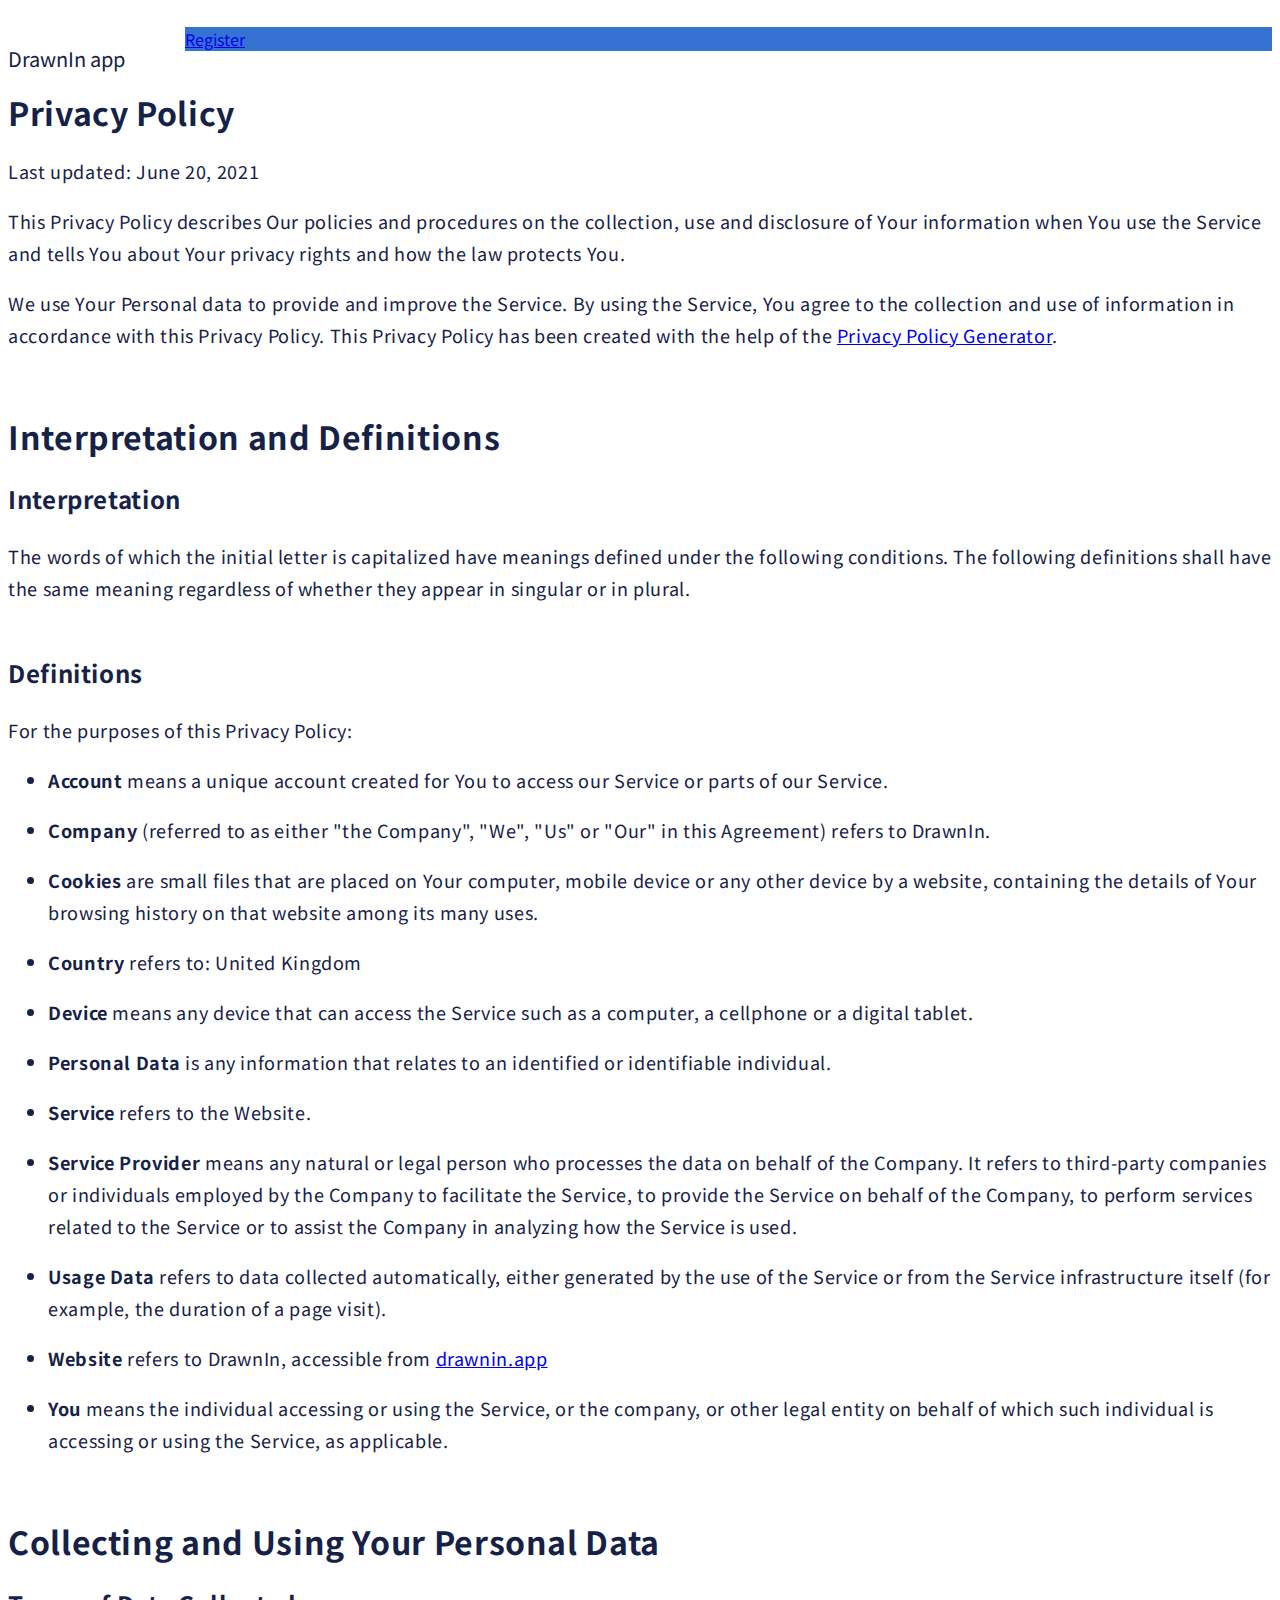
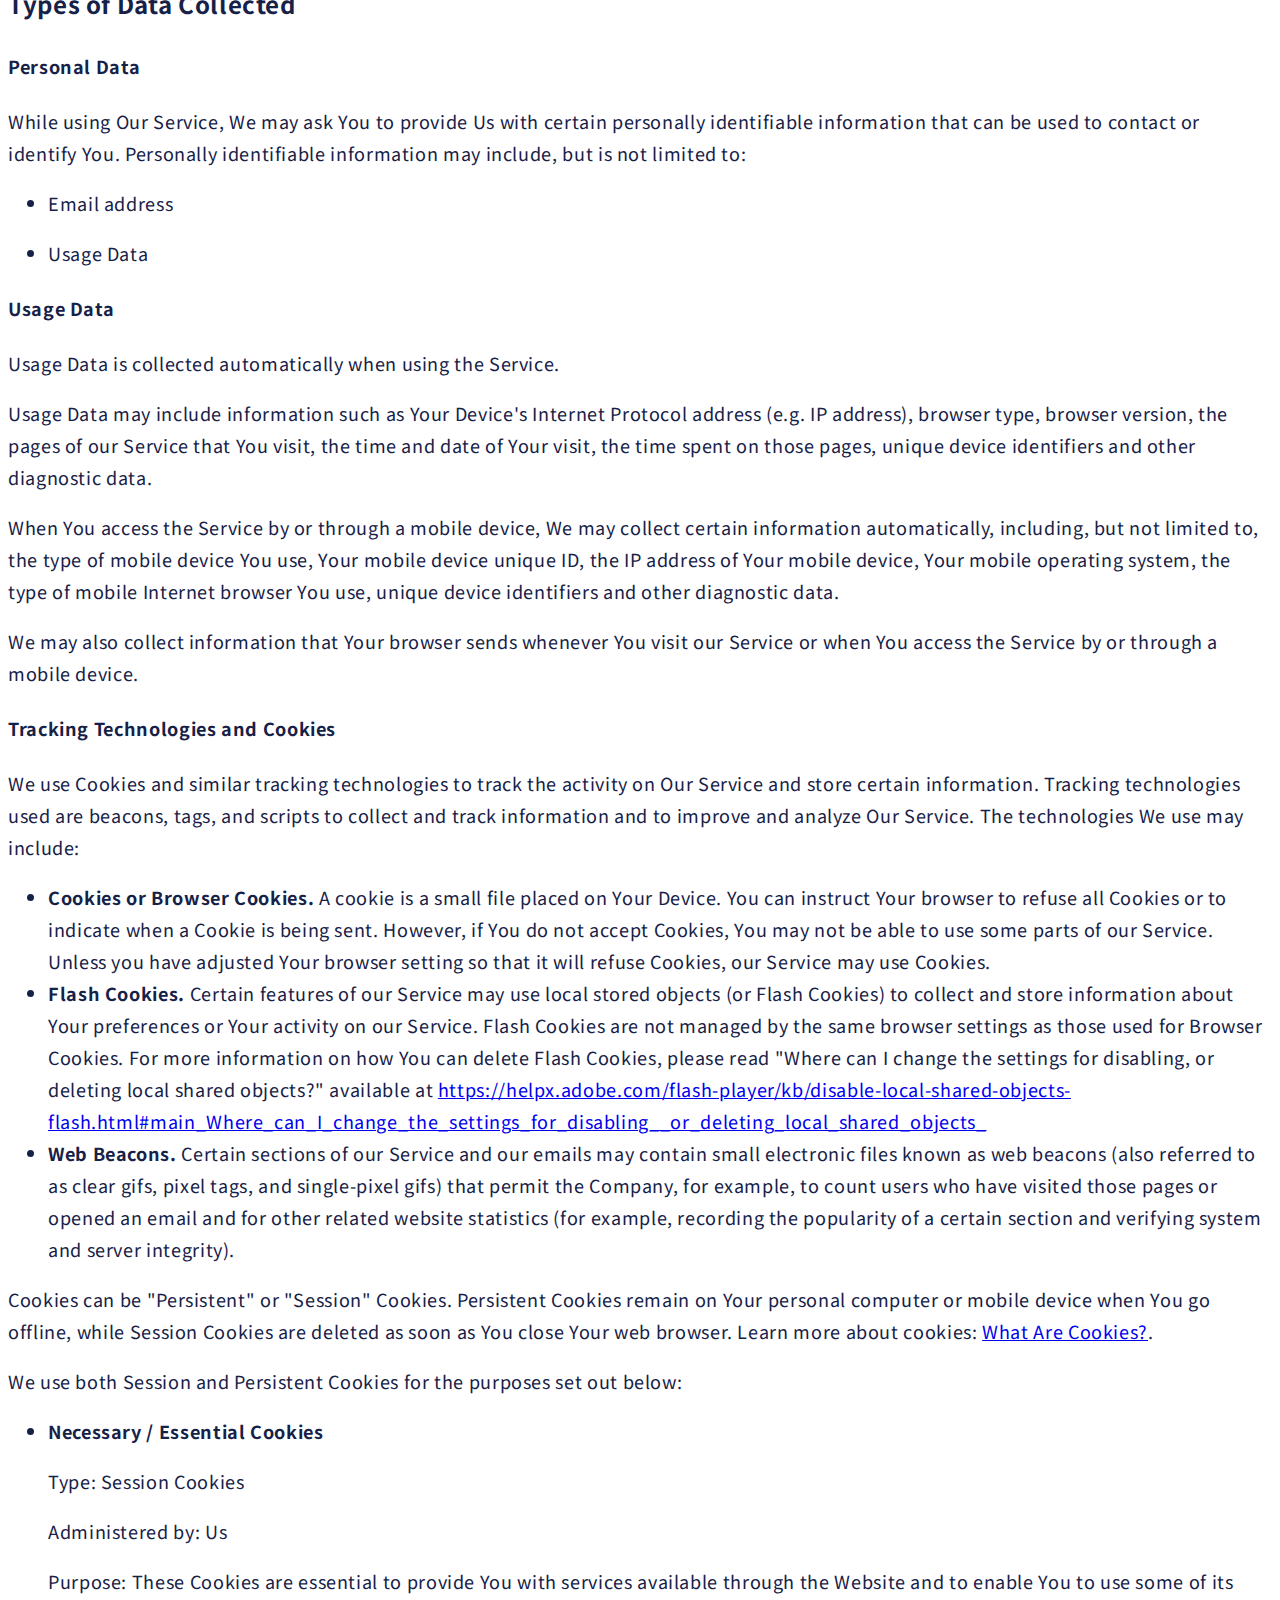
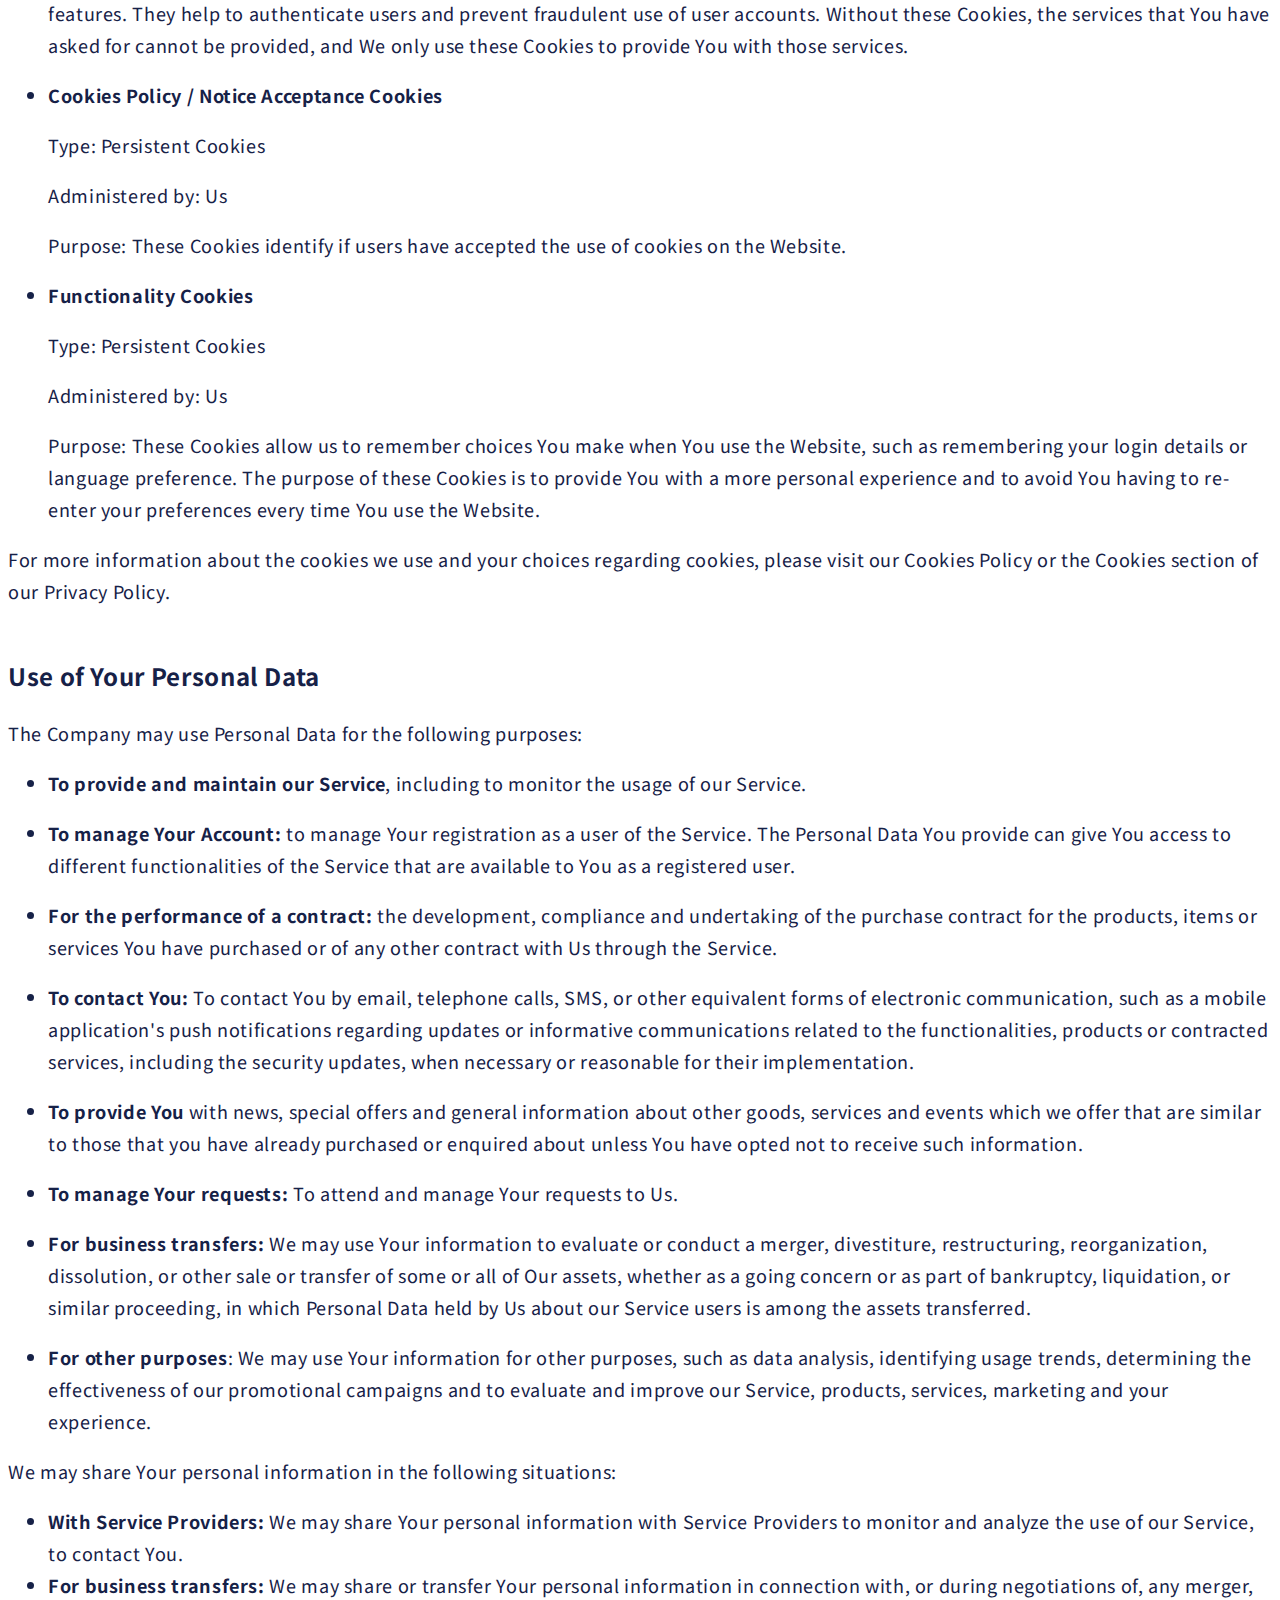
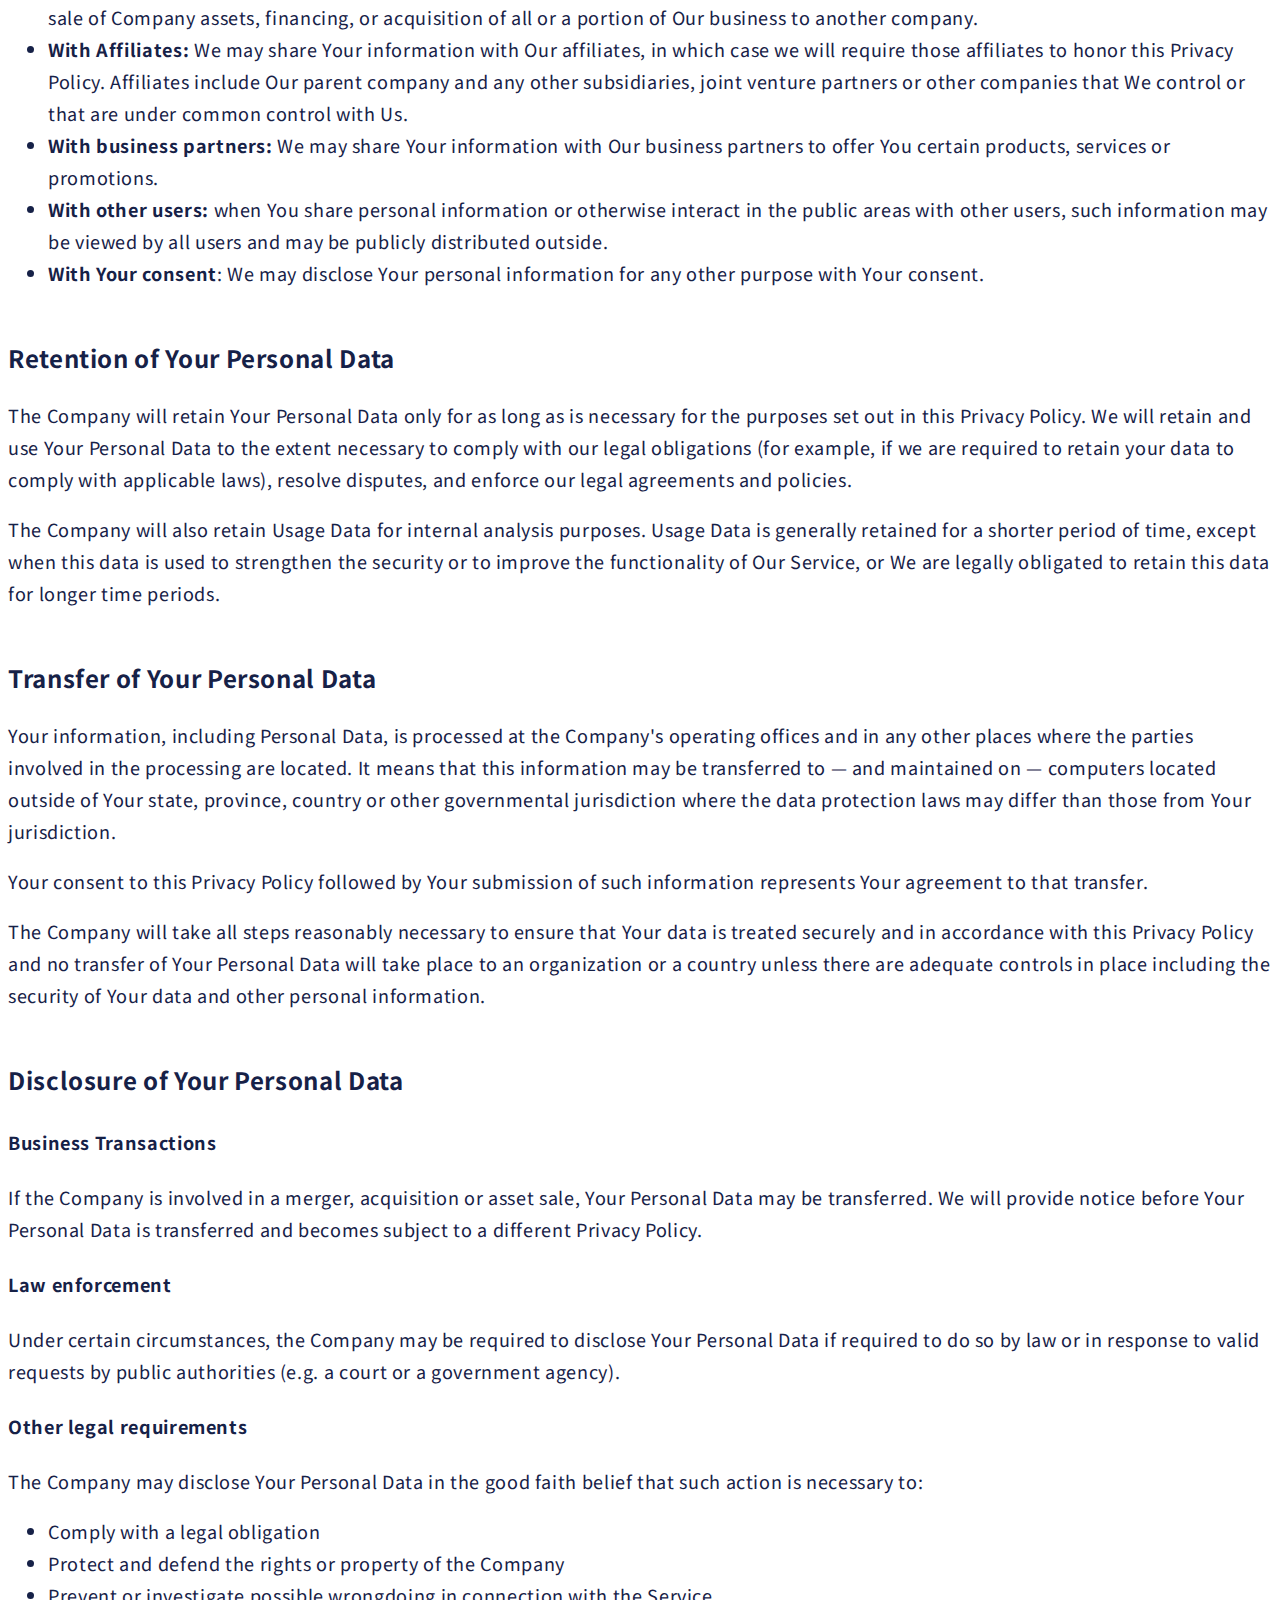
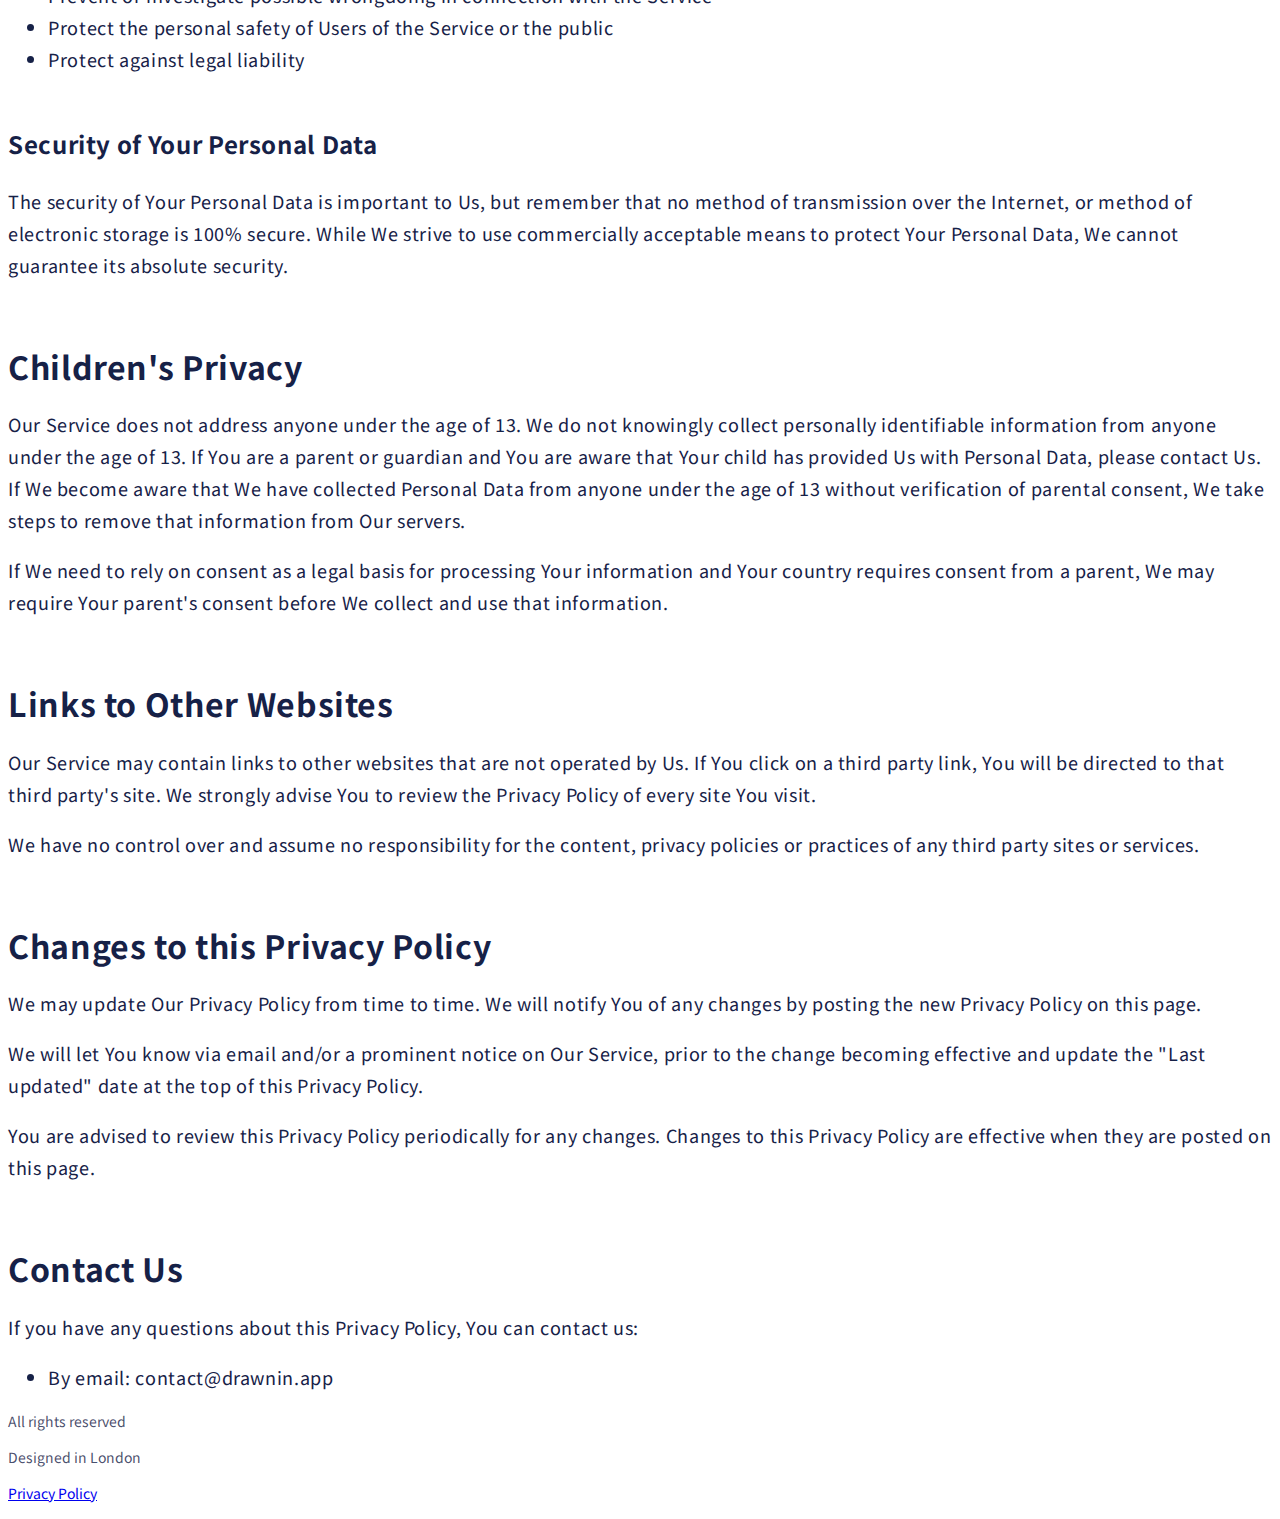
==== pp.html @ 8e8e0431 "initial commit" ====
<!doctype html>
    <html lang="en">
<head>
    <title>Privacy Policy for DrawnIn</title>
    <meta name="description" content="Privacy Policy for DrawnIn">
    <meta name="author" content="DrawnIn">
    <!-- DrawnIn CSS -->
    <link href="css/style.css" rel="stylesheet" type="text/css" />
    <!-- Bootstrap core CSS -->
    <link href="https://cdn.jsdelivr.net/npm/bootstrap@5.0.1/dist/css/bootstrap.min.css" rel="stylesheet" integrity="sha384-+0n0xVW2eSR5OomGNYDnhzAbDsOXxcvSN1TPprVMTNDbiYZCxYbOOl7+AMvyTG2x" crossorigin="anonymous" />

        <!-- Google fonts -->
        <link rel="preconnect" href="https://fonts.gstatic.com"> 
        <link href="https://fonts.googleapis.com/css2?family=Noto+Sans+JP:wght@400;500;700&display=swap" rel="stylesheet" />
</head>

<body>
    <div class="full-width background-white-transparent sticky-top">
        <div class="container">
            <div class="row justify-content-between" style="padding-top:1.2rem">
                <div class="col-6 cod-md-4 my-auto text-center">
                    <p class="logotext my-auto" style="max-width: 10rem;">
                    <a href="index.html">
                        DrawnIn app
                    </a>
                </p>
                </div>
                <div class="col-6 col-md-4 text-center">
                    <a class="btn btn-primary" id="main-register-button" href="index.html#registration_form">Register</a>
                </div>
            </div>
        </div>
    </div>
    <main>
        <div class="pp">
            <div class="container">
                <div class="row">
                    <div class="col">
                        <h1>Privacy Policy</h1>
                        <p>Last updated: June 20, 2021</p>
                        <p>This Privacy Policy describes Our policies and procedures on the collection, use and disclosure of Your information when You use the Service and tells You about Your privacy rights and how the law protects You.</p>
                        <p>We use Your Personal data to provide and improve the Service. By using the Service, You agree to the collection and use of information in accordance with this Privacy Policy. This Privacy Policy has been created with the help of the <a href="https://www.privacypolicies.com/privacy-policy-generator/" target="_blank">Privacy Policy Generator</a>.</p>
                        <h1>Interpretation and Definitions</h1>
                        <h2 id="specialh2">Interpretation</h2>
                        <p>The words of which the initial letter is capitalized have meanings defined under the following conditions. The following definitions shall have the same meaning regardless of whether they appear in singular or in plural.</p>
                        <h2>Definitions</h2>
                        <p>For the purposes of this Privacy Policy:</p>
                        <ul>
                            <li>
                                <p><strong>Account</strong> means a unique account created for You to access our Service or parts of our Service.</p>
                            </li>
                            <li>
                                <p><strong>Company</strong> (referred to as either &quot;the Company&quot;, &quot;We&quot;, &quot;Us&quot; or &quot;Our&quot; in this Agreement) refers to DrawnIn.</p>
                            </li>
                            <li>
                                <p><strong>Cookies</strong> are small files that are placed on Your computer, mobile device or any other device by a website, containing the details of Your browsing history on that website among its many uses.</p>
                            </li>
                            <li>
                                <p><strong>Country</strong> refers to:  United Kingdom</p>
                            </li>
                            <li>
                                <p><strong>Device</strong> means any device that can access the Service such as a computer, a cellphone or a digital tablet.</p>
                            </li>
                            <li>
                                <p><strong>Personal Data</strong> is any information that relates to an identified or identifiable individual.</p>
                            </li>
                            <li>
                                <p><strong>Service</strong> refers to the Website.</p>
                            </li>
                            <li>
                                <p><strong>Service Provider</strong> means any natural or legal person who processes the data on behalf of the Company. It refers to third-party companies or individuals employed by the Company to facilitate the Service, to provide the Service on behalf of the Company, to perform services related to the Service or to assist the Company in analyzing how the Service is used.</p>
                            </li>
                            <li>
                                <p><strong>Usage Data</strong> refers to data collected automatically, either generated by the use of the Service or from the Service infrastructure itself (for example, the duration of a page visit).</p>
                            </li>
                            <li>
                                <p><strong>Website</strong> refers to DrawnIn, accessible from <a href="drawnin.app" rel="external nofollow noopener" target="_blank">drawnin.app</a></p>
                            </li>
                            <li>
                                <p><strong>You</strong> means the individual accessing or using the Service, or the company, or other legal entity on behalf of which such individual is accessing or using the Service, as applicable.</p>
                            </li>
                        </ul>
                        <h1>Collecting and Using Your Personal Data</h1>
                        <h2 id="specialh2">Types of Data Collected</h2>
                        <h3>Personal Data</h3>
                        <p>While using Our Service, We may ask You to provide Us with certain personally identifiable information that can be used to contact or identify You. Personally identifiable information may include, but is not limited to:</p>
                        <ul>
                            <li>
                                <p>Email address</p>
                            </li>
                            <li>
                                <p>Usage Data</p>
                            </li>
                        </ul>
                        <h3>Usage Data</h3>
                        <p>Usage Data is collected automatically when using the Service.</p>
                        <p>Usage Data may include information such as Your Device's Internet Protocol address (e.g. IP address), browser type, browser version, the pages of our Service that You visit, the time and date of Your visit, the time spent on those pages, unique device identifiers and other diagnostic data.</p>
                        <p>When You access the Service by or through a mobile device, We may collect certain information automatically, including, but not limited to, the type of mobile device You use, Your mobile device unique ID, the IP address of Your mobile device, Your mobile operating system, the type of mobile Internet browser You use, unique device identifiers and other diagnostic data.</p>
                        <p>We may also collect information that Your browser sends whenever You visit our Service or when You access the Service by or through a mobile device.</p>
                        <h3>Tracking Technologies and Cookies</h3>
                        <p>We use Cookies and similar tracking technologies to track the activity on Our Service and store certain information. Tracking technologies used are beacons, tags, and scripts to collect and track information and to improve and analyze Our Service. The technologies We use may include:</p>
                        <ul>
                            <li><strong>Cookies or Browser Cookies.</strong> A cookie is a small file placed on Your Device. You can instruct Your browser to refuse all Cookies or to indicate when a Cookie is being sent. However, if You do not accept Cookies, You may not be able to use some parts of our Service. Unless you have adjusted Your browser setting so that it will refuse Cookies, our Service may use Cookies.</li>
                            <li><strong>Flash Cookies.</strong> Certain features of our Service may use local stored objects (or Flash Cookies) to collect and store information about Your preferences or Your activity on our Service. Flash Cookies are not managed by the same browser settings as those used for Browser Cookies. For more information on how You can delete Flash Cookies, please read &quot;Where can I change the settings for disabling, or deleting local shared objects?&quot; available at <a href="https://helpx.adobe.com/flash-player/kb/disable-local-shared-objects-flash.html#main_Where_can_I_change_the_settings_for_disabling__or_deleting_local_shared_objects_" rel="external nofollow noopener" target="_blank">https://helpx.adobe.com/flash-player/kb/disable-local-shared-objects-flash.html#main_Where_can_I_change_the_settings_for_disabling__or_deleting_local_shared_objects_</a></li>
                            <li><strong>Web Beacons.</strong> Certain sections of our Service and our emails may contain small electronic files known as web beacons (also referred to as clear gifs, pixel tags, and single-pixel gifs) that permit the Company, for example, to count users who have visited those pages or opened an email and for other related website statistics (for example, recording the popularity of a certain section and verifying system and server integrity).</li>
                        </ul>
                        <p>Cookies can be &quot;Persistent&quot; or &quot;Session&quot; Cookies. Persistent Cookies remain on Your personal computer or mobile device when You go offline, while Session Cookies are deleted as soon as You close Your web browser. Learn more about cookies: <a href="https://www.privacypolicies.com/blog/cookies/" target="_blank">What Are Cookies?</a>.</p>
                        <p>We use both Session and Persistent Cookies for the purposes set out below:</p>
                        <ul>
                            <li>
                                <p><strong>Necessary / Essential Cookies</strong></p>
                                <p>Type: Session Cookies</p>
                                <p>Administered by: Us</p>
                                <p>Purpose: These Cookies are essential to provide You with services available through the Website and to enable You to use some of its features. They help to authenticate users and prevent fraudulent use of user accounts. Without these Cookies, the services that You have asked for cannot be provided, and We only use these Cookies to provide You with those services.</p>
                            </li>
                            <li>
                                <p><strong>Cookies Policy / Notice Acceptance Cookies</strong></p>
                                <p>Type: Persistent Cookies</p>
                                <p>Administered by: Us</p>
                                <p>Purpose: These Cookies identify if users have accepted the use of cookies on the Website.</p>
                            </li>
                            <li>
                                <p><strong>Functionality Cookies</strong></p>
                                <p>Type: Persistent Cookies</p>
                                <p>Administered by: Us</p>
                                <p>Purpose: These Cookies allow us to remember choices You make when You use the Website, such as remembering your login details or language preference. The purpose of these Cookies is to provide You with a more personal experience and to avoid You having to re-enter your preferences every time You use the Website.</p>
                            </li>
                        </ul>
                        <p>For more information about the cookies we use and your choices regarding cookies, please visit our Cookies Policy or the Cookies section of our Privacy Policy.</p>
                        <h2>Use of Your Personal Data</h2>
                        <p>The Company may use Personal Data for the following purposes:</p>
                        <ul>
                            <li>
                                <p><strong>To provide and maintain our Service</strong>, including to monitor the usage of our Service.</p>
                            </li>
                            <li>
                                <p><strong>To manage Your Account:</strong> to manage Your registration as a user of the Service. The Personal Data You provide can give You access to different functionalities of the Service that are available to You as a registered user.</p>
                            </li>
                            <li>
                                <p><strong>For the performance of a contract:</strong> the development, compliance and undertaking of the purchase contract for the products, items or services You have purchased or of any other contract with Us through the Service.</p>
                            </li>
                            <li>
                                <p><strong>To contact You:</strong> To contact You by email, telephone calls, SMS, or other equivalent forms of electronic communication, such as a mobile application's push notifications regarding updates or informative communications related to the functionalities, products or contracted services, including the security updates, when necessary or reasonable for their implementation.</p>
                            </li>
                            <li>
                                <p><strong>To provide You</strong> with news, special offers and general information about other goods, services and events which we offer that are similar to those that you have already purchased or enquired about unless You have opted not to receive such information.</p>
                            </li>
                            <li>
                                <p><strong>To manage Your requests:</strong> To attend and manage Your requests to Us.</p>
                            </li>
                            <li>
                                <p><strong>For business transfers:</strong> We may use Your information to evaluate or conduct a merger, divestiture, restructuring, reorganization, dissolution, or other sale or transfer of some or all of Our assets, whether as a going concern or as part of bankruptcy, liquidation, or similar proceeding, in which Personal Data held by Us about our Service users is among the assets transferred.</p>
                            </li>
                            <li>
                                <p><strong>For other purposes</strong>: We may use Your information for other purposes, such as data analysis, identifying usage trends, determining the effectiveness of our promotional campaigns and to evaluate and improve our Service, products, services, marketing and your experience.</p>
                            </li>
                        </ul>
                        <p>We may share Your personal information in the following situations:</p>
                        <ul>
                            <li><strong>With Service Providers:</strong> We may share Your personal information with Service Providers to monitor and analyze the use of our Service,  to contact You.</li>
                            <li><strong>For business transfers:</strong> We may share or transfer Your personal information in connection with, or during negotiations of, any merger, sale of Company assets, financing, or acquisition of all or a portion of Our business to another company.</li>
                            <li><strong>With Affiliates:</strong> We may share Your information with Our affiliates, in which case we will require those affiliates to honor this Privacy Policy. Affiliates include Our parent company and any other subsidiaries, joint venture partners or other companies that We control or that are under common control with Us.</li>
                            <li><strong>With business partners:</strong> We may share Your information with Our business partners to offer You certain products, services or promotions.</li>
                            <li><strong>With other users:</strong> when You share personal information or otherwise interact in the public areas with other users, such information may be viewed by all users and may be publicly distributed outside.</li>
                            <li><strong>With Your consent</strong>: We may disclose Your personal information for any other purpose with Your consent.</li>
                        </ul>
                        <h2>Retention of Your Personal Data</h2>
                        <p>The Company will retain Your Personal Data only for as long as is necessary for the purposes set out in this Privacy Policy. We will retain and use Your Personal Data to the extent necessary to comply with our legal obligations (for example, if we are required to retain your data to comply with applicable laws), resolve disputes, and enforce our legal agreements and policies.</p>
                        <p>The Company will also retain Usage Data for internal analysis purposes. Usage Data is generally retained for a shorter period of time, except when this data is used to strengthen the security or to improve the functionality of Our Service, or We are legally obligated to retain this data for longer time periods.</p>
                        <h2>Transfer of Your Personal Data</h2>
                        <p>Your information, including Personal Data, is processed at the Company's operating offices and in any other places where the parties involved in the processing are located. It means that this information may be transferred to — and maintained on — computers located outside of Your state, province, country or other governmental jurisdiction where the data protection laws may differ than those from Your jurisdiction.</p>
                        <p>Your consent to this Privacy Policy followed by Your submission of such information represents Your agreement to that transfer.</p>
                        <p>The Company will take all steps reasonably necessary to ensure that Your data is treated securely and in accordance with this Privacy Policy and no transfer of Your Personal Data will take place to an organization or a country unless there are adequate controls in place including the security of Your data and other personal information.</p>
                        <h2>Disclosure of Your Personal Data</h2>
                        <h3>Business Transactions</h3>
                        <p>If the Company is involved in a merger, acquisition or asset sale, Your Personal Data may be transferred. We will provide notice before Your Personal Data is transferred and becomes subject to a different Privacy Policy.</p>
                        <h3>Law enforcement</h3>
                        <p>Under certain circumstances, the Company may be required to disclose Your Personal Data if required to do so by law or in response to valid requests by public authorities (e.g. a court or a government agency).</p>
                        <h3>Other legal requirements</h3>
                        <p>The Company may disclose Your Personal Data in the good faith belief that such action is necessary to:</p>
                        <ul>
                            <li>Comply with a legal obligation</li>
                            <li>Protect and defend the rights or property of the Company</li>
                            <li>Prevent or investigate possible wrongdoing in connection with the Service</li>
                            <li>Protect the personal safety of Users of the Service or the public</li>
                            <li>Protect against legal liability</li>
                        </ul>
                        <h2>Security of Your Personal Data</h2>
                        <p>The security of Your Personal Data is important to Us, but remember that no method of transmission over the Internet, or method of electronic storage is 100% secure. While We strive to use commercially acceptable means to protect Your Personal Data, We cannot guarantee its absolute security.</p>
                        <h1>Children's Privacy</h1>
                        <p>Our Service does not address anyone under the age of 13. We do not knowingly collect personally identifiable information from anyone under the age of 13. If You are a parent or guardian and You are aware that Your child has provided Us with Personal Data, please contact Us. If We become aware that We have collected Personal Data from anyone under the age of 13 without verification of parental consent, We take steps to remove that information from Our servers.</p>
                        <p>If We need to rely on consent as a legal basis for processing Your information and Your country requires consent from a parent, We may require Your parent's consent before We collect and use that information.</p>
                        <h1>Links to Other Websites</h1>
                        <p>Our Service may contain links to other websites that are not operated by Us. If You click on a third party link, You will be directed to that third party's site. We strongly advise You to review the Privacy Policy of every site You visit.</p>
                        <p>We have no control over and assume no responsibility for the content, privacy policies or practices of any third party sites or services.</p>
                        <h1>Changes to this Privacy Policy</h1>
                        <p>We may update Our Privacy Policy from time to time. We will notify You of any changes by posting the new Privacy Policy on this page.</p>
                        <p>We will let You know via email and/or a prominent notice on Our Service, prior to the change becoming effective and update the &quot;Last updated&quot; date at the top of this Privacy Policy.</p>
                        <p>You are advised to review this Privacy Policy periodically for any changes. Changes to this Privacy Policy are effective when they are posted on this page.</p>
                        <h1>Contact Us</h1>
                        <p>If you have any questions about this Privacy Policy, You can contact us:</p>
                        <ul>
                            <li>By email: contact@drawnin.app</li>
                        </ul>
                    </div>
                </div>
            </div>
        </div>
    </main>

    <div class="container requires-bottom-margin">
        <div class="row">
            <div class="col requires-top-margin-mini">
                <p class="text-center footer-text">All rights reserved</p>
            </div>
            <div class="col requires-top-margin-mini">
                <p class="text-center footer-text">Designed in London</p>
            </div>
            <div class="col requires-top-margin-mini">
                <p class="text-center footer-text">
                    <a href="pp.html">Privacy Policy</a>
                </p>
            </div>
        </div>
    </div>
</body>
</html>
---- css/style.css ----
body {
    scroll-behavior: smooth;
}
* {
    font-family: 'Noto Sans JP', sans-serif;
}
.drawnin-header {
    font-size: 11.25rem;
    color: #B83D78;
    font-style: normal;
    font-weight: 500;
    line-height: 13.1875rem;
    letter-spacing: 0.04rem;
}
.drawnin-punchline {
    font-size: 2rem;
    color: #162147;
    font-style: normal;
    font-weight: 400;
    line-height: 2.625rem;
    letter-spacing: 0.04rem;
}
.form-title {
    font-size: 2rem;
    color: #162147;
    font-style: normal;
    font-weight: 700;
    line-height: 2.625rem;
    letter-spacing: 0.04rem;
}
.form-subtitle {
    font-size: 1.2rem;
    color: #162147;
    font-style: normal;
    font-weight: 400;
    line-height: 2.625rem;
    letter-spacing: 0.04rem;
}

.btn-primary {
    background-color: #3672D1;
    width: 86%;
}
.btn-primary:hover, .btn-primary:focus, .btn-primary:active, .btn-primary.active, .open>.dropdown-toggle.btn-primary {
    background-color:#3D58B8;
}
#main-register-button {
    float: right;
}
#secondary-register-button {
    float: right;
    width: 36%
}

.logotext a {
    text-decoration: none;
    color: #162147;
}
.logotext {
     float: left;
}

.background-white-transparent {
    background-color: rgba(255, 255, 255, 0.8);
}


.drawnin-kinda-normal-text {
    font-size: 1.125rem;
    color: #162147;
    font-style: normal;
    font-weight: 400;
    line-height: 2rem;
    letter-spacing: 0.04rem;
}
.drawnin-keyword {
    font-size: 3rem;
    font-style: normal;
    font-weight: 500;
    line-height: 2rem;
    letter-spacing: 0.04rem;
}
.sides-padding {
    padding-left: 20rem;
    padding-right: 20rem;
}
.text-that-requires-right-padding {
    padding-right:2rem;
}
.text-that-requires-left-padding {
    padding-left:2rem;
}
.logotext {
    color: #162147;
    font-size: 1.25rem;
    line-height: 1.5rem;
}
.footer-text {
    color: rgba(22, 33, 71, 0.8);
    font-size: 0.875rem;
}

.footer-email-text {
    font-weight: bold;
    color: rgba(22, 33, 71, 0.8);
    font-size: 1.125rem;
}
.requires-top-margin-mini {
    margin-top: 1rem!important;
}

.requires-bottom-margin {
    margin-bottom: 1rem;
}

.savage {
    margin-bottom: 1rem;
}

.requires-top-margin {
    margin-top: 4rem;
}

.requires-top-margin-8 {
    margin-top: 8rem;
}

.requires-top-margin-10 {
    margin-top: 10rem;
}
.maybe-margin {
    margin-bottom:2rem;
}
.maybe-padding {
    padding-top: 2rem;
}
.small-screen-padding {
    padding-left: 0.75rem;
    padding-right: 0.75rem;
}
.wrapper {
    min-height:14.1875rem;
}
.registration_form {
    margin-top: 8rem;
    padding-top: 5rem;
    padding-bottom: 5rem;
}
.full-width {
    margin-left: 0;
    margin-right: 0;
}

.borderline {
    border-style: solid;
    border-width: 16px;
    border-color: black;
    border-radius: 16px;
}
.some-left-padding {
    padding-left: 2rem;
}
.register-subtitle {
    width:62%;
    margin:auto;
}

.pp p,li,ul {
    font-size: 1.125rem;
    color: #162147;
    font-style: normal;
    font-weight: 400;
    line-height: 2rem;
    letter-spacing: 0.04rem;
}

.pp h1 {
    margin-top: 4rem;
    font-size: 2rem;
    color: #162147;
    font-style: normal;
    font-weight: 700;
    line-height: 2.625rem;
    letter-spacing: 0.04rem;
}

.pp h2 {
    margin-top: 3rem;
    font-size: 1.5rem;
    color: #162147;
    font-style: normal;
    font-weight: 700;
    line-height: 2.625rem;
    letter-spacing: 0.04rem;
}
#specialh2 {
    margin-top: initial;
  
}

.pp h3 {
    font-size: 1.125rem;
    color: #162147;
    font-style: normal;
    font-weight: 700;
    line-height: 2.625rem;
    letter-spacing: 0.04rem;
}

.grayish-background-form {
    background-color: rgba(229, 229, 229, 0.5);
}

@media screen and (max-width: 1399px) {
    .borderline {
        border-style: solid;
        border-width: 13px;
        border-color: black;
        border-radius: 13px;
    }
}

@media screen and (max-width: 1366px) {
    .sides-padding {
        padding-left: 10rem;
        padding-right: 10rem;
    }
}

@media screen and (max-width: 1199px) {
    .borderline {
        border-style: solid;
        border-width: 10px;
        border-color: black;
        border-radius: 10px;
    }
}

@media screen and (max-width: 991px) {
    .borderline {
        border-style: solid;
        border-width: 8px;
        border-color: black;
        border-radius: 8px;
    }
}

@media screen and (max-width: 768px) {
    .drawnin-header {
        font-size: 8rem;
    }
    .drawnin-punchline {
        font-size: 1.5rem;
    }

    .drawnin-keyword {
        font-size: 2.5rem;
    }
    .sides-padding {
        padding-left: 0.75rem;
        padding-right: 0.75rem;
    }
    .text-that-requires-right-padding {
        padding-right:0.75rem;
    }

    .text-that-requires-left-padding {
        padding-left:0.75rem;
    }
    .some-left-padding {
       padding-left: calc(var(--bs-gutter-x)/ 2);
    }
}

@media screen and (max-width: 767px) {
    .borderline {
        border-style: solid;
        border-width: 12px;
        border-color: black;
        border-radius: 12px;
    }
}


@media screen and (max-width: 414px) {
    .drawnin-header {
        font-size: 3.6rem;
        line-height: 3.6rem;
    }

    .wrapper {
        min-height:3.6rem;
    }

    .drawnin-punchline {
        font-size: 1.5rem;
    }

    .drawnin-keyword {
        font-size: 1.8rem;
        line-height: 0.5rem;
    }
    .sides-padding {
        padding-left: 0.75rem;
        padding-right: 0.75rem;
    }
    .text-that-requires-right-padding {
        padding-right:0.75rem;
    }

    .text-that-requires-left-padding {
        padding-left:0.75rem;
    }

    .requires-top-margin {
        margin-top: 4rem;
    }

    .requires-top-margin-8 {
        margin-top: 4rem;
    }

    .requires-top-margin-10 {
        margin-top: 6rem;
    }
    .logotext {
        font-size: 1rem;
    }
    .maybe-margin {
        margin-bottom: 1rem;
    }
    .maybe-padding {
        padding-top: 3rem;
        padding-bottom: 0.7rem;
    }
    .footer-text {
        font-size: 0.7rem;
    }
    .small-screen-padding {
        padding-left: 1rem;
        padding-right: 1rem;
    }
    .borderline {
        border-style: solid;
        border-width: 9px;
        border-color: black;
        border-radius: 9px;
    }
    .register-subtitle {
        width:100%;
    }
    .registration_form {
        margin-top: 6rem;
    }
}
@media screen and (max-width:  375px) {
    .borderline {
        border-style: solid;
        border-width: 8px;
        border-color: black;
        border-radius: 8px;
    }
}
@media screen and (max-width:  320px) {
    .borderline {
        border-style: solid;
        border-width: 6px;
        border-color: black;
        border-radius: 6px;
    }
}
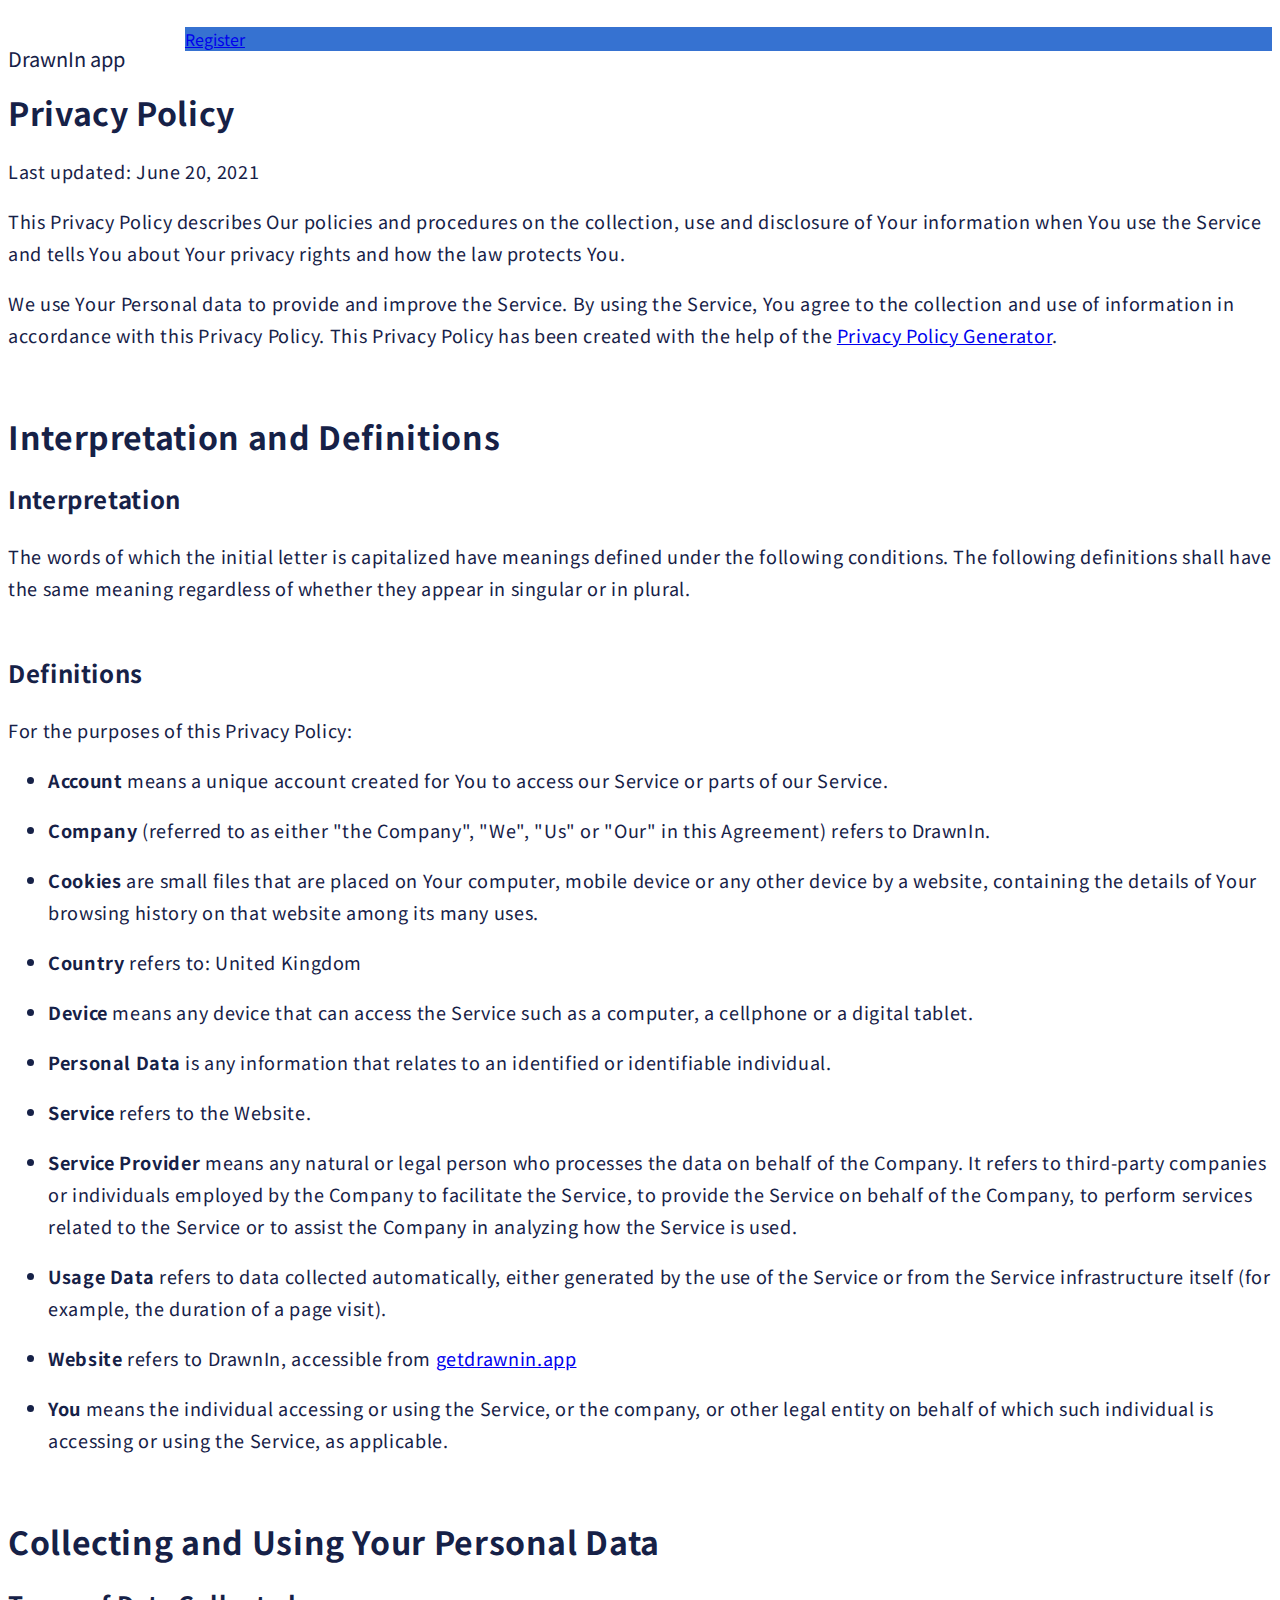
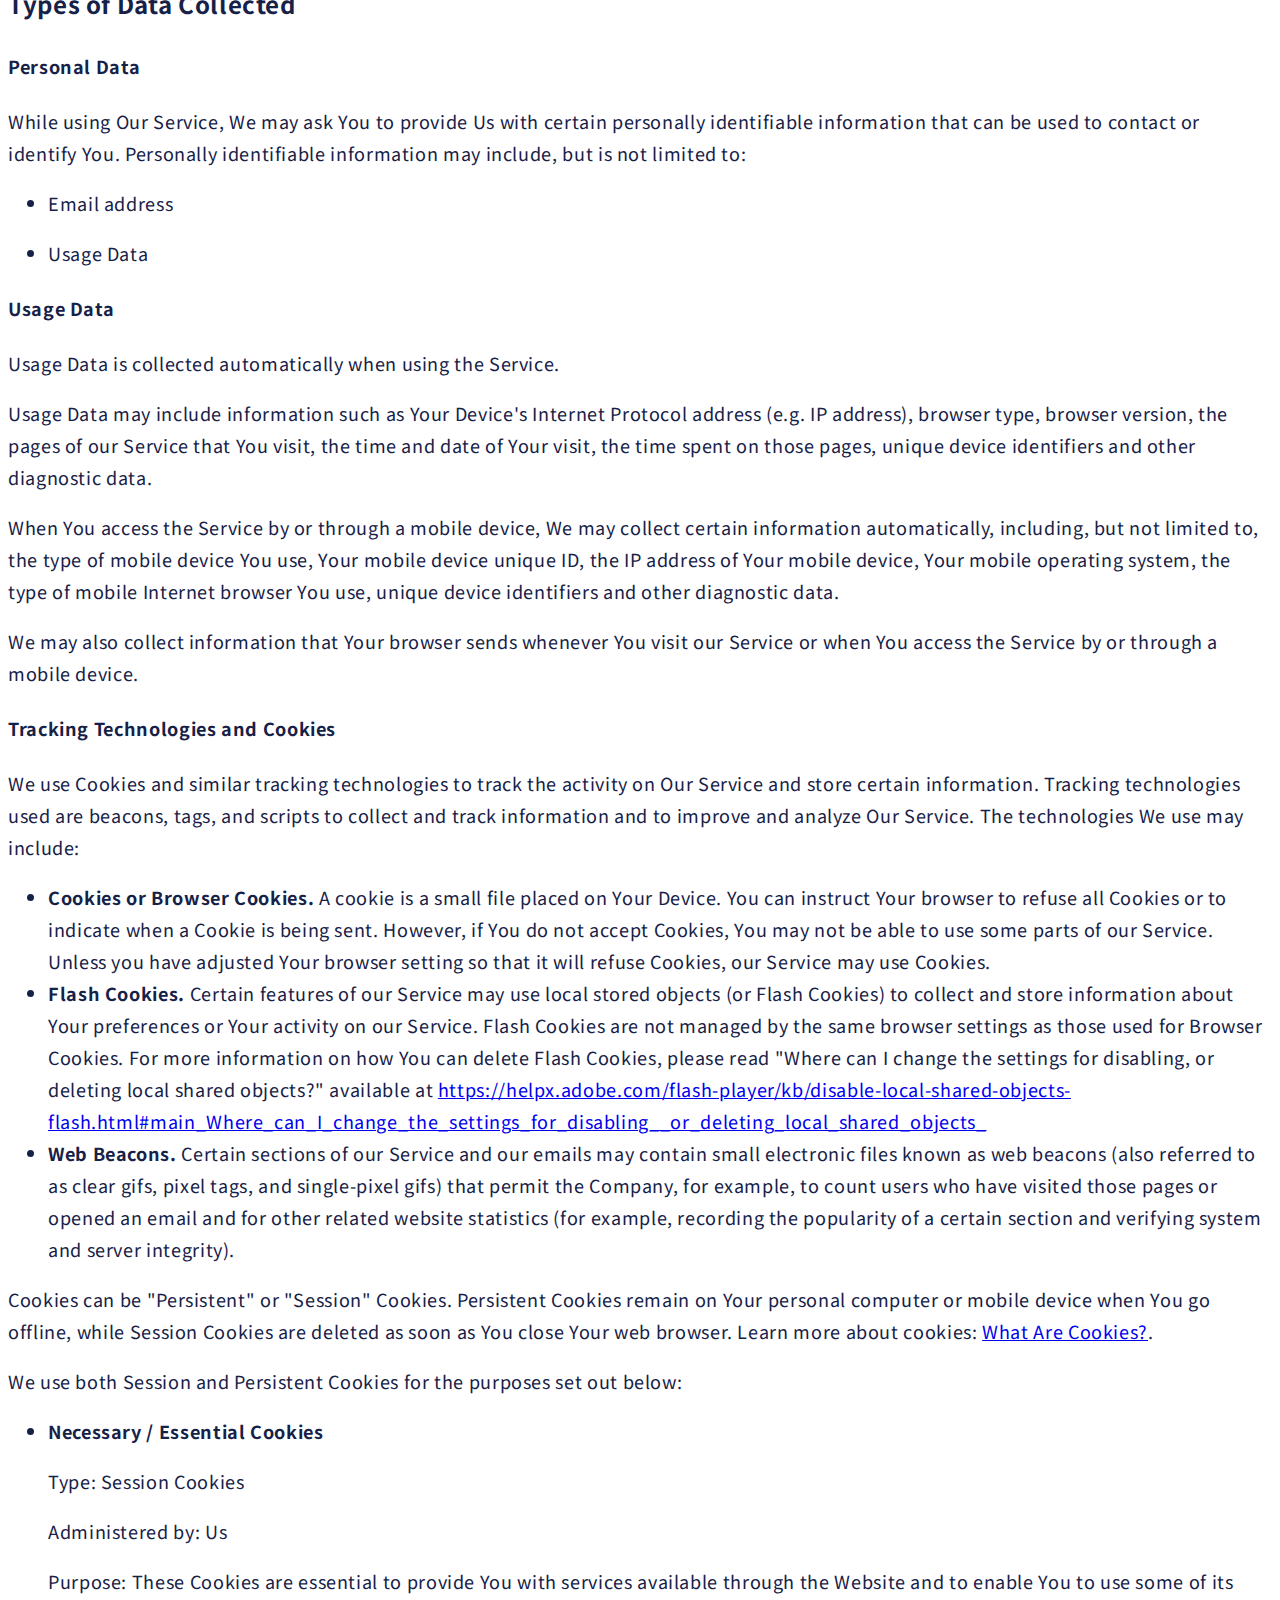
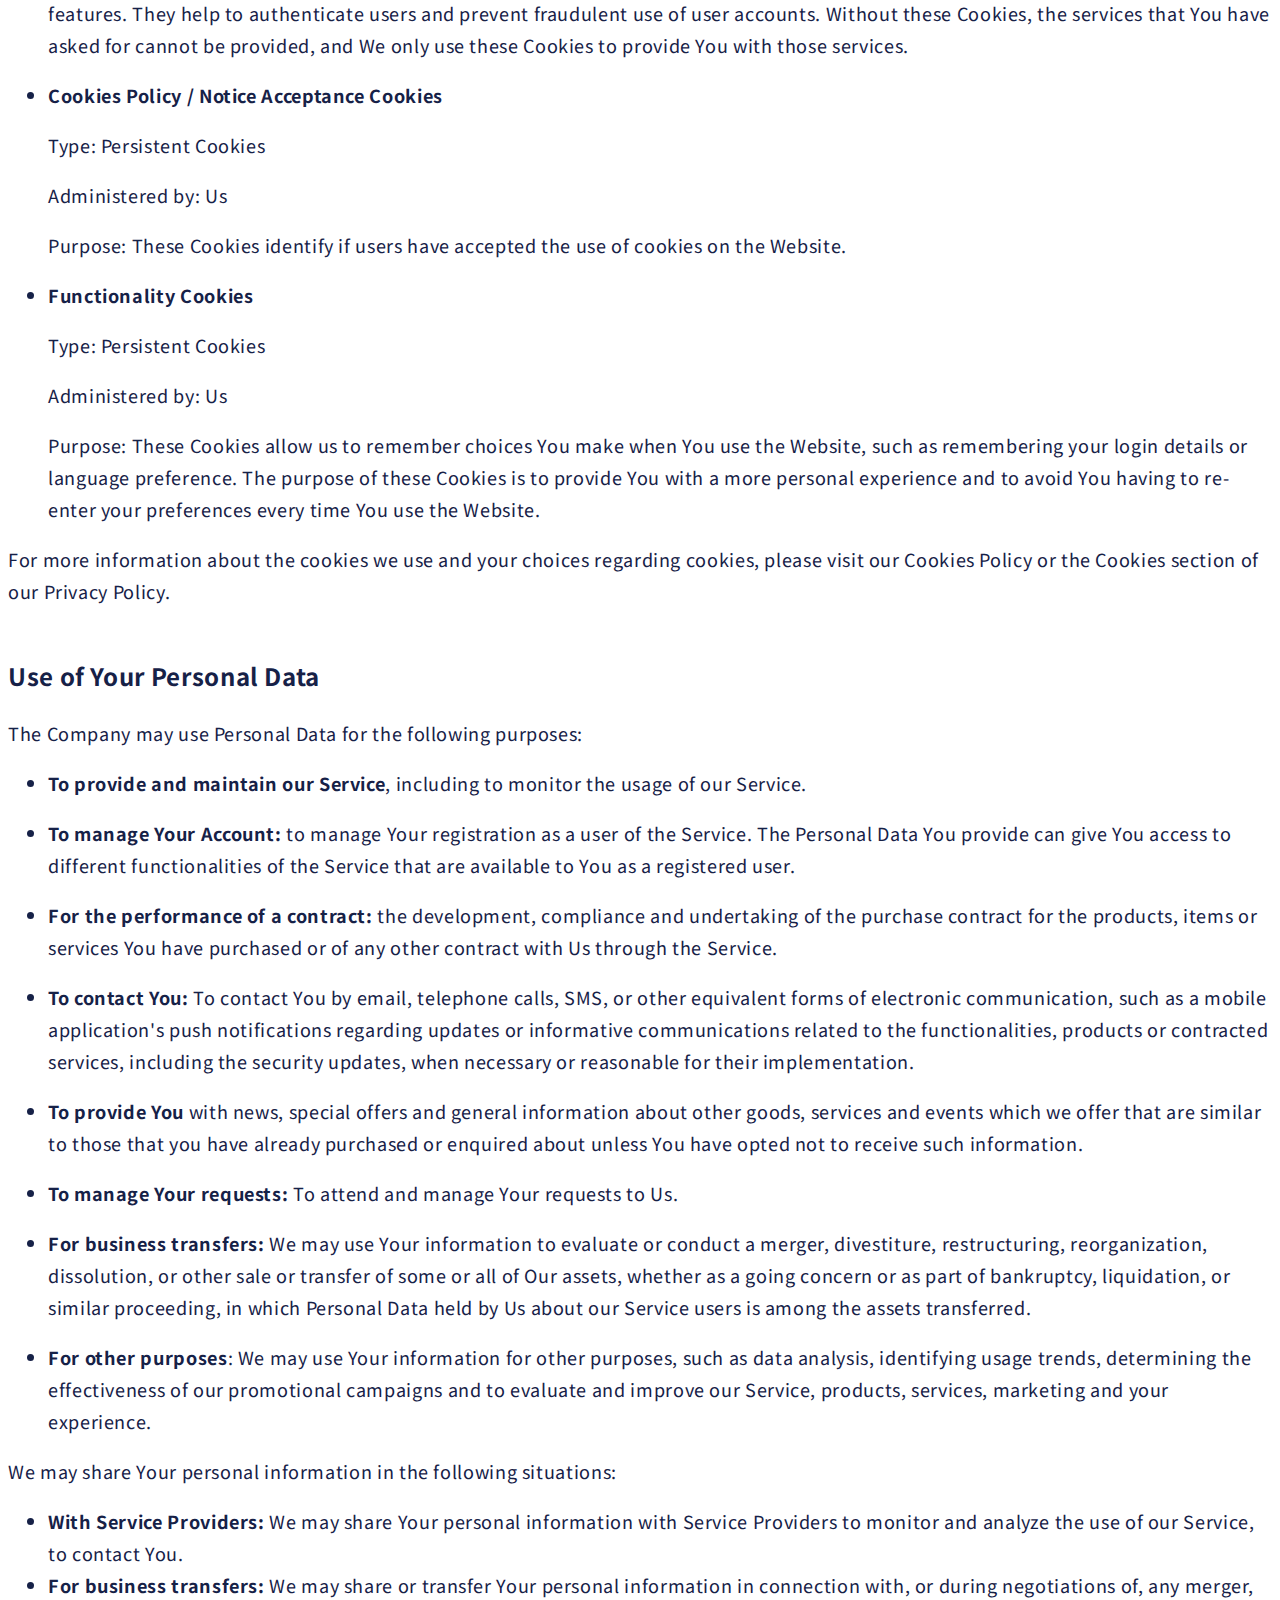
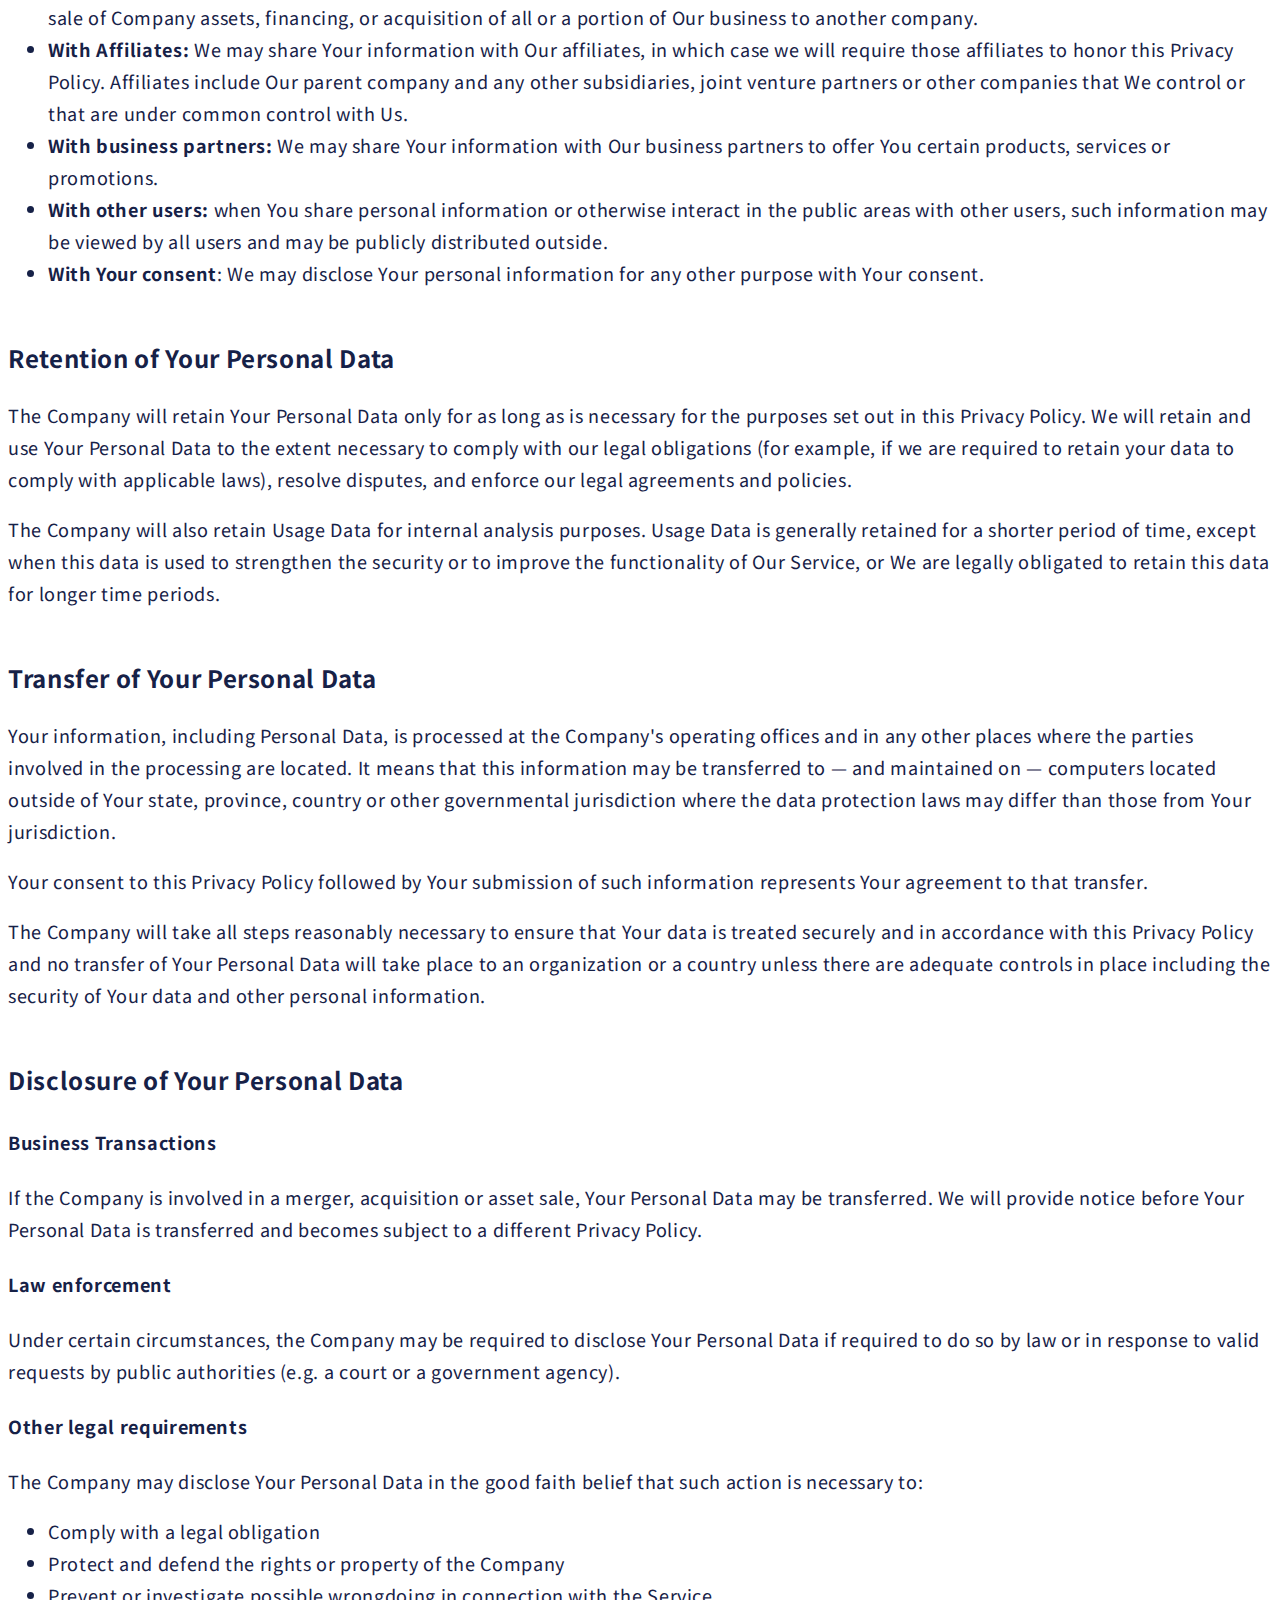
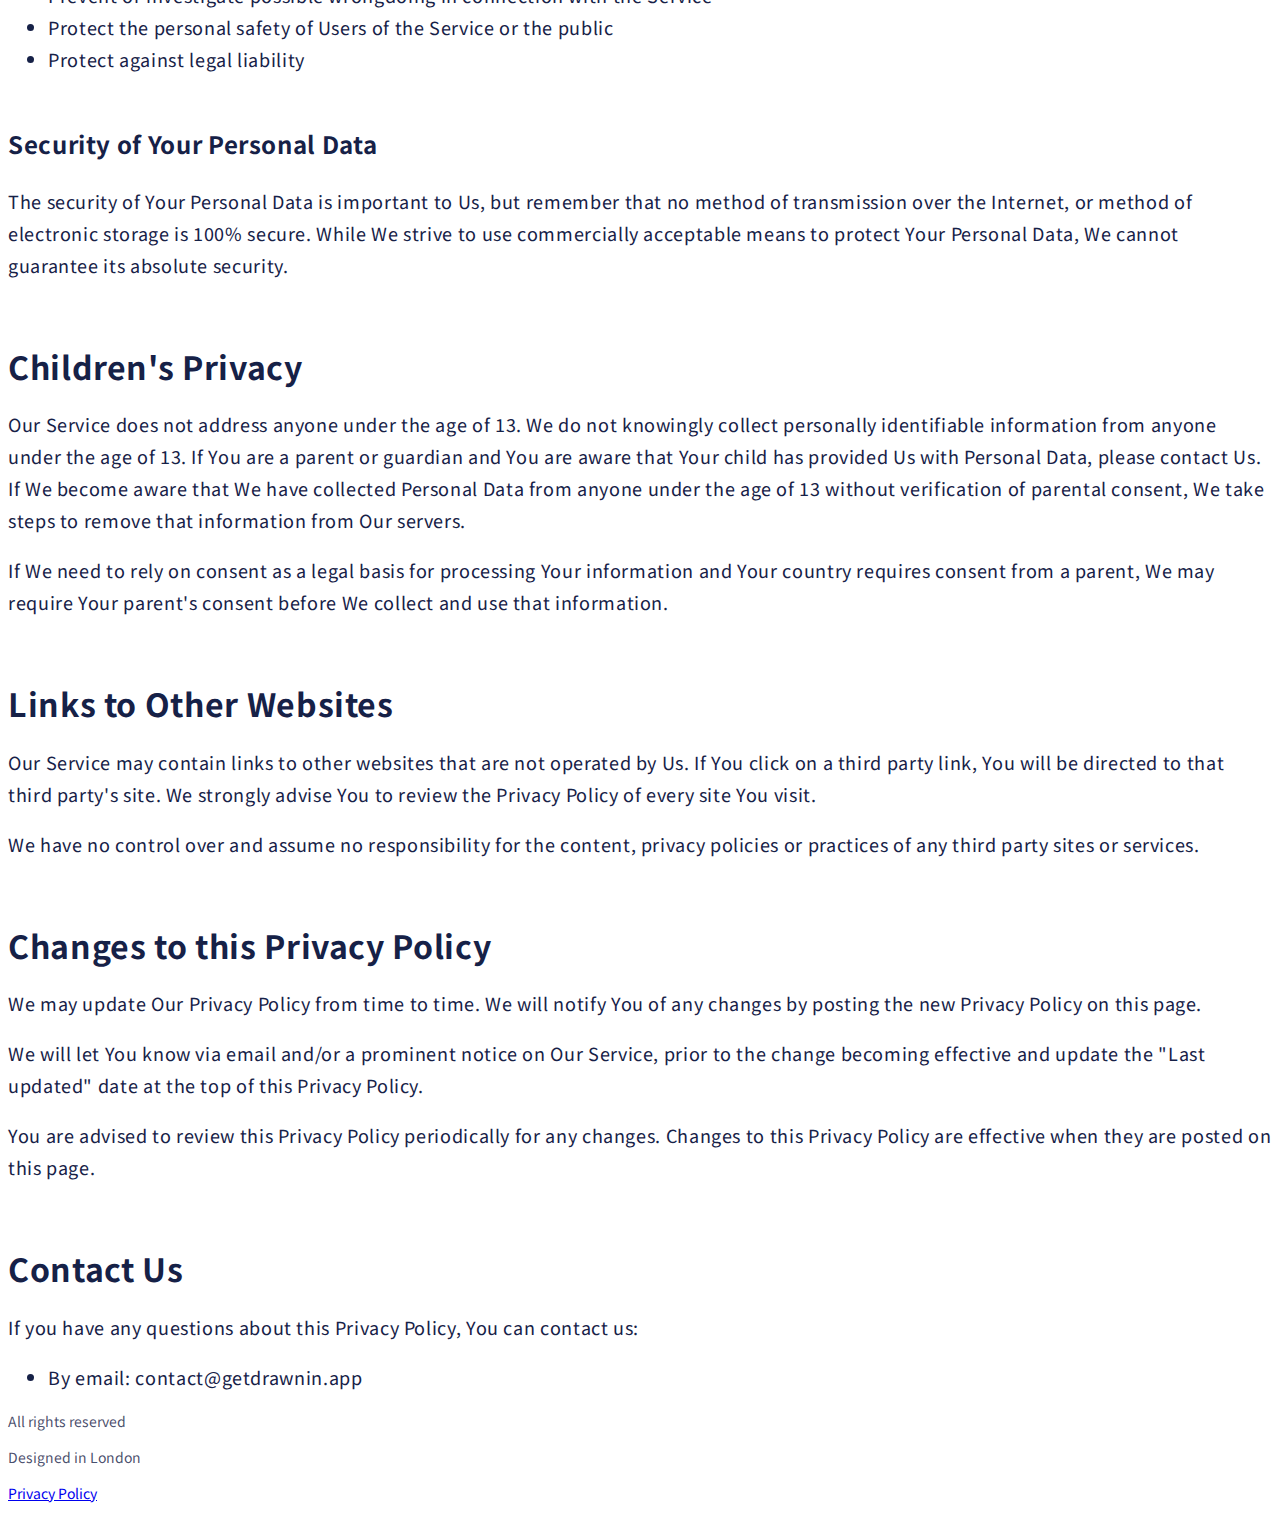
==== commit 771eac98: "fix drawnin -> getdrawnin" ====
--- a/pp.html
+++ b/pp.html
@@ -12,6 +12,15 @@
         <!-- Google fonts -->
         <link rel="preconnect" href="https://fonts.gstatic.com"> 
         <link href="https://fonts.googleapis.com/css2?family=Noto+Sans+JP:wght@400;500;700&display=swap" rel="stylesheet" />
+            <!-- Global site tag (gtag.js) - Google Analytics -->
+        <script async src="https://www.googletagmanager.com/gtag/js?id=G-JT6N1MEV8F"></script>
+        <script>
+                window.dataLayer = window.dataLayer || [];
+                function gtag(){dataLayer.push(arguments);}
+                gtag('js', new Date());
+
+                gtag('config', 'G-T1R7FMSLGP');
+        </script>
 </head>
 
 <body>
@@ -74,7 +83,7 @@
                                 <p><strong>Usage Data</strong> refers to data collected automatically, either generated by the use of the Service or from the Service infrastructure itself (for example, the duration of a page visit).</p>
                             </li>
                             <li>
-                                <p><strong>Website</strong> refers to DrawnIn, accessible from <a href="drawnin.app" rel="external nofollow noopener" target="_blank">drawnin.app</a></p>
+                                <p><strong>Website</strong> refers to DrawnIn, accessible from <a href="getdrawnin.app" rel="external nofollow noopener" target="_blank">getdrawnin.app</a></p>
                             </li>
                             <li>
                                 <p><strong>You</strong> means the individual accessing or using the Service, or the company, or other legal entity on behalf of which such individual is accessing or using the Service, as applicable.</p>
@@ -200,7 +209,7 @@
                         <h1>Contact Us</h1>
                         <p>If you have any questions about this Privacy Policy, You can contact us:</p>
                         <ul>
-                            <li>By email: contact@drawnin.app</li>
+                            <li>By email: contact@getdrawnin.app</li>
                         </ul>
                     </div>
                 </div>
@@ -224,4 +233,4 @@
         </div>
     </div>
 </body>
-</html>+</html>
